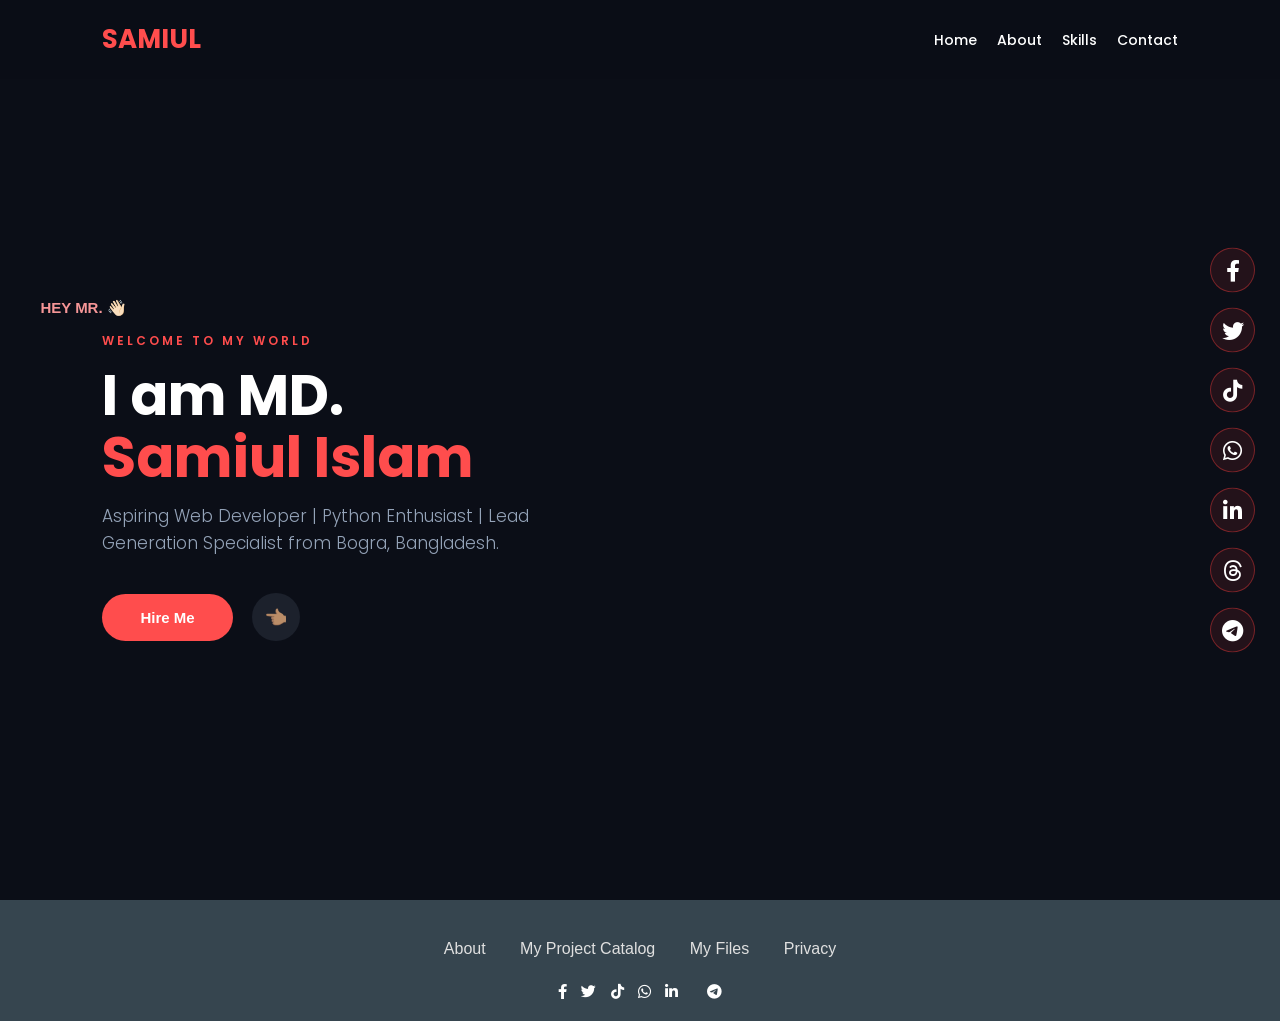
==== index.html @ 98237ec2 "My best portfolio Welcome to my portfolio" ====
<!DOCTYPE html>
<html lang="en">
<head>
    <meta charset="UTF-8">
    <meta name="viewport" content="width=device-width, initial-scale=1.0">
    <title>MD SAMIUL ISLAM | Developer & Lead Generation Specialist</title>

   <link rel="stylesheet" href="samiul.css">
   <link rel="stylesheet" href="https://cdnjs.cloudflare.com/ajax/libs/font-awesome/6.5.1/css/all.min.css">
   
    <link rel="stylesheet" href="https://cdnjs.cloudflare.com/ajax/libs/font-awesome/6.0.0/css/all.min.css">
    <link href="https://fonts.googleapis.com/css2?family=Poppins:wght@300;400;600;700&display=swap" rel="stylesheet">
    </head>
<body>

    <header>                   
        <div class="logo">SAMIUL</div>
        <div id="hamburger-icon" style="cursor: pointer; font-size: 25px; color: #ff4d4d;">
   ☰
  
</div>

<nav class="navbar" id="myNavbar">
    <ul class="nav-links">
        <li><a href="#" onclick="closeAll()">Home</a></li>
        <li><a onclick="openSection('about')">About</a></li>
        <li><a onclick="openSection('skills')">Skills</a></li>
        <li><a onclick="openSection('contact')">Contact</a></li>
    </ul>
</nav>
    </header>         

        <section id="home" class="hero">
        <div class="hero-content">
            <div class="social-icons">
          
            </div>
            <div class="hey-s">
               <button class="hey"> HEY MR. 👋🏻</button>                        
            </div>
            
            <div class="social-box">
    <a href="https://www.facebook.com/md.samiul.islam.184780" target="_blank" rel="noopener noreferrer"><i class="fab fa-facebook-f"></i></a>
    <a href="https://x.com/samiul50457" target="_blank" rel="noopener noreferrer"><i class="fab fa-twitter"></i></a>
    <a href="https://www.tiktok.com/@mdsamiulislam1868?_r=1&_t=ZS-957R9foD6VF" target="_blank" rel="noopener noreferrer"><i class="fab fa-tiktok"></i></a>
    <a href="https://wa.me/message/NJTA2TTK7U75C1" target="_blank" rel="noopener noreferrer"><i class="fab fa-whatsapp"></i></a>
    <a href="https://www.linkedin.com/in/md-samiul-islam-617473391" target="_blank" rel="noopener noreferrer"><i class="fab fa-linkedin-in"></i></a>
    <a href="https://www.threads.com/@_samiul_islam_1" target="_blank" rel="noopener noreferrer"><i class="fab fa-threads"></i></a>
    <a href="https://t.me/samiul0978" target="_blank" rel="noopener noreferrer"><i class="fab fa-telegram-plane"></i></a>
            </div>

            
            
            
            
         
            <span style="color:var(--accent); text-transform:uppercase; letter-spacing:3px; font-size:12px; font-weight:600; display:block; margin-bottom:15px;">Welcome to my world</span>
            <h1>I am MD. <br><span>Samiul Islam</span></h1>
            <p class="desc">Aspiring Web Developer | Python Enthusiast | Lead Generation Specialist from Bogra, Bangladesh.</p>
            <div class="btn-group">
                <button class="btn-primary" onclick="openSection('contact')">Hire Me</button>
                               <a href="#" style="width:48px; height:48px; background:#1c212c; border-radius:50%; display:inline-flex; align-items:center; justify-content:center; color:var(--accent); text-decoration:none; font-size:18px; transition:0.3s; margin-left:15px;">👈🏽</a>
            </div>
        </div>
        </section>

    <div id="about" class="overlay-section">
        <span class="close-btn" onclick="closeAll()">&times;</span>
        <div class="overlay-content">
            <h2 style="color:var(--accent); font-size:32px; margin-bottom:20px;">About Me</h2>
            <p style="line-height:1.8; color:#cbd5e1; font-weight:300;">I am a science student from Bogra, Bangladesh, with a deep passion for programming and web technologies. My journey involves mastering Python and building modern, efficient, and user-centric web experiences. In my free time, I find inspiration in literature, enjoy competitive gaming, and love the dynamic spirit of sports.</p>
        </div>
    </div>

    <div id="skills" class="overlay-section">
        <span class="close-btn" onclick="closeAll()">&times;</span>
        <div class="overlay-content">
            <h2 style="color:var(--accent); font-size:32px; margin-bottom:20px;">Skills & Expertise</h2>
            <div class="skill-list">
                <div class="skill-item">Python Programming</div>
                <div class="skill-item">Web Design (HTML/CSS)</div>
                <div class="skill-item">B2B Lead Generation</div>
                <div class="skill-item">Data Entry & Excel</div>
                <div class="skill-item">Graphic Design (Basic)</div>
                <div class="skill-item">Gaming (CSE)</div>
            </div>
            <h3 style="margin-top:30px; color:var(--accent); font-size:20px;">Hobbies:</h3>
            <p style="color:#94a3b8; font-weight:300;">Literature, Sports, Tech Researching.</p>
        </div>
    </div>

    <div id="contact" class="overlay-section">
        <span class="close-btn" onclick="closeAll()">&times;</span>
        <div class="overlay-content">
            <h2 style="color:var(--accent); font-size:32px; margin-bottom:20px;">Get In Touch</h2>
            <p style="font-size:18px;">📧<strong>Email:</strong> mdsamiulislam000000000@gmail.com</p>
            <p style="font-size:18px; margin:15px 0;">📞<strong>Phone:</strong> +8809638733360</p>
            <a href="https://wa.me/message/NJTA2TTK7U75C1" target="_blank" class="btn-primary" style="display:inline-block; margin-top:20px;">Chat on WhatsApp</a>
        </div>
    </div>
    <footer class="main-footer">
    <div class="footer-container">
        <div class="footer-menu">
            <a href="javascript:void(0)" onclick="openModal('aboutModal')">About</a>
            <a href="javascript:void(0)" onclick="openModal('projectModal')">My Project Catalog</a>
            <a href="javascript:void(0)" onclick="openModal('fileModal')">My Files</a>
            <a href="javascript:void(0)" onclick="openModal('privacyModal')">Privacy</a>
        </div>

        <div class="footer-social">
            <a href="https://www.facebook.com/md.samiul.islam.184780" target="_blank" rel="noopener noreferrer"><i class="fab fa-facebook-f"></i></a>
            <a href="https://x.com/samiul50457" target="_blank" rel="noopener noreferrer"><i class="fab fa-twitter"></i></a>
            <a href="https://www.tiktok.com/@mdsamiulislam1868?_r=1&_t=ZS-957R9foD6VF" target="_blank" rel="noopener noreferrer"><i class="fab fa-tiktok"></i></a>
            <a href="https://wa.me/message/NJTA2TTK7U75C1" target="_blank" rel="noopener noreferrer"><i class="fab fa-whatsapp"></i></a>
            <a href="https://www.linkedin.com/in/md-samiul-islam-617473391" target="_blank" rel="noopener noreferrer"><i class="fab fa-linkedin-in"></i></a>
            <a href="https://www.threads.com/@_samiul_islam_1" target="_blank" rel="noopener noreferrer"><i class="fab fa-threads-ant"></i></a>
            <a href="https://t.me/samiul0978" target="_blank" rel="noopener noreferrer"><i class="fab fa-telegram-plane"></i></a>
        </div>
    </div>
</footer>

<div id="aboutModal" class="modal">
    <div class="modal-content">
        <span class="close-btn" onclick="closeModal('aboutModal')">&times;</span>
        <h2>Personal Overview</h2>
        <p><strong>Name:</strong> Md. Samiul Islam</p>
        <p><strong>Location:</strong> Bogura, Bangladesh</p>
        <p><strong>Status:</strong> University Student (Freshman)</p>
        <p><strong>Passion:</strong> Computer Programming and Software Development</p>
        <hr>
        <h3>Educational Background</h3>
        <p>Completed HSC from TMSS Public School and College. Currently exploring academic depths in the tech field.</p>
        <h3>Technical Skills</h3>
        <p>Web Development (Responsive Interfaces), Python, and Logical Problem Solving.</p>
        <h3>Linguistic Proficiency</h3>
        <p>Bangla (Native), English (Professional), Hindi & Urdu (Fluent).</p>
    </div>
</div>

<div id="projectModal" class="modal">
    <div class="modal-content">
        <span class="close-btn" onclick="closeModal('projectModal')">&times;</span>
        <h2>My Project Catalog</h2>
        <ul>
            <li><a href="https://samiul-ui.github.io/1index.html/" target="_blank">Project 1: UI Design</a></li>
            <li><a href="https://samiul-ui.github.io/samiul2/" target="_blank">Project 2: Personal Portfolio</a></li>
        </ul>
    </div>
</div>

<div id="fileModal" class="modal">
    <div class="modal-content">
        <span class="close-btn" onclick="closeModal('fileModal')">&times;</span>
        <h2>My Files</h2>
        <div class="upload-section">
            <button class="add-pik-btn" onclick="document.getElementById('fileInput').click()">Add Pik</button>
            <input type="file" id="fileInput" accept="image/*" style="display:none" onchange="handleFileUpload(event)">
        </div>
        <div id="imageGallery" class="gallery-container"></div>
    </div>
</div>

<div id="privacyModal" class="modal">
    <div class="modal-content">
        <span class="close-btn" onclick="closeModal('privacyModal')">&times;</span>
        <h2>Privacy Policy</h2>
        <p>Effective Date: April 19, 2026</p>
        <p>I do not collect personal information unless voluntarily provided via contact forms or email. Information is strictly used for communication and potential collaboration. Data is protected using industry-standard practices.</p>
    </div>
</div>

    
    
    <script src="samiul.js"></script>
    </body>
</html>
---- samiul.css ----
/* ট্যাবলেট ও মোবাইলের জন্য (স্ক্রিন 768px এর কম) */
@media only screen and (max-width: 768px) {

    /* কন্টেইনারের প্রস্থ ফ্লেক্সিবল করুন */
    .container, .wrapper, main, section {
        width: 95% !important;
        padding: 10px !important;
        margin: 0 auto !important;
    }

    /* ছবিগুলো রেস্পন্সিভ করুন */
    img, iframe, video {
        max-width: 100% !important;
        height: auto !important;
    }

    /* মেনু বার সোজা করে দিন (হরিজনটাল থেকে ভার্টিকাল) */
    nav ul, .menu ul, .navbar ul {
        display: flex;
        flex-direction: column;
        text-align: center;
    }

    nav li, .menu li, .navbar li {
        width: 100%;
        margin: 5px 0;
    }

    /* ফন্ট সাইজ একটু ছোট করুন */
    body {
        font-size: 16px;
    }

    h1 { font-size: 24px; }
    h2 { font-size: 20px; }
    h3 { font-size: 18px; }

    /* বাটন ও লিংকে টাচের জন্য স্পেস দিন */
    button, .button, a.button, input[type="submit"] {
        padding: 12px 20px;
        display: inline-block;
        width: 100;
        text-align: center;
    }

    /* ফ্লেক্সবক্স বা গ্রিড থাকলে সেগুলো এক কলাম করুন */
    .row, .flex-container {
        flex-direction: column !important;
    }

    .col, .column {
        width: 100 !important;
        margin: 10px 0 !important;
    }
}







        /* --- CSS STYLES (ডিজাইন) --- */
        :root {
            --bg-color: #0b0e17; /* ডার্ক ব্যাকগ্রাউন্ড */
            --accent: #ff4d4d; /* হাইলাইট লাল রং */
            --text: #ffffff;
            --card-bg: #161a23;
        }

        * { margin: 0; padding: 0; box-sizing: border-box; }
        body { font-family: 'Poppins', sans-serif; background-color: var(--bg-color); color: var(--text); overflow-x: hidden; width: 100%; height: 100vh; }

        /* Navigation Menu - Fixed mobile hiding bug */
        header { 
            padding: 20px 8%; 
            display: flex; 
            justify-content: space-between; 
            align-items: center; 
            position: fixed; 
            width: 100%; 
            top: 0; 
            z-index: 100; 
            background: rgba(11, 14, 23, 0.9); 
        }
        .logo { font-size: 26px; font-weight: 700; color: var(--accent); text-transform: uppercase; }
        .nav-links { display: flex; gap: 20px; list-style: none; }
        .nav-links a { color: var(--text); text-decoration: none; font-size: 14px; font-weight: 500; transition: 0.3s; cursor: pointer; }
        .nav-links a:hover { color: var(--accent); }
        .yt-icon { font-size: 18px; color: #ff0000; }

        /* Hero Section - Fixed Seamless Integration and hiding bugs */
        .hero { 
            height: 100vh; 
            display: flex; 
            align-items: center; 
            padding: 0 8%; 
            /* Seamless integration logic */
            background: linear-gradient(to right, var(--bg-color) 40%, transparent), url('https://i.postimg.cc/d04wh7gC/IMG-20260330-174422.png');
            
            background-size: contain;
            background-position: right center;
            background-repeat: no-repeat;
            position: relative;
        }
        .hero-content { max-width: 600px; z-index: 2; }

        /* Larger Social Icons like Demo */
        .social-icons { display: flex; gap: 15px; margin-bottom: 25px; flex-wrap: wrap;}
        .social-icons a { 
            width: 50px; height: 50px; border: 1px solid rgba(255,255,255,0.3); 
            border-radius: 50%; display: flex; align-items: center; justify-content: center; 
            color: white; text-decoration: none; transition: 0.4s; font-size: 22px;
        }
        .social-icons a:hover { background: var(--accent); border-color: var(--accent); transform: translateY(-4px); }

        h1 { font-size: 56px; line-height: 1.1; margin-bottom: 15px; }
        h1 span { color: var(--accent); }
        .desc { font-size: 17px; color: #94a3b8; margin-bottom: 35px; line-height: 1.6; max-width: 500px; font-weight: 300; }

        /* Pop-up Styles for About, Skills, Contact */
        .overlay-section {
            position: fixed; top: 0; left: 0; width: 100%; height: 100%;
            background: rgba(11, 14, 23, 0.98);
            display: none; align-items: center; justify-content: center;
            z-index: 200; padding: 40px;
        }
        .overlay-content {
            background: #161a23; padding: 60px; border-radius: 25px;
            max-width: 800px; width: 90%; text-align: center;
            border: 1px solid rgba(255,77,77,0.2);
            /* New popup animation */
            transform: scale(0.7); opacity: 0;
            transition: 0.5s cubic-bezier(0.175, 0.885, 0.32, 1.275);
        }
        .overlay-section.active { display: flex; }
        .overlay-section.active .overlay-content { transform: scale(1); opacity: 1; }

        .close-btn { position: absolute; top: 30px; right: 40px; font-size: 35px; cursor: pointer; color: var(--accent); }

        .btn-primary { padding: 15px 38px; background: var(--accent); color: white; text-decoration: none; border-radius: 50px; font-weight: 600; font-size: 15px; cursor: pointer; border: none; }
        .btn-primary:hover { background: #e04141; box-shadow: 0 5px 15px rgba(255,77,77,0.3); }

        .skill-list { display: grid; grid-template-columns: 1fr 1fr; gap: 20px; text-align: left; margin-top: 30px; }
        .skill-item { background: #0b0e17; padding: 15px; border-radius: 10px; border-left: 4px solid var(--accent); }

        /* Responsive Settings - FIXED: Not hiding anything, just scaling */
        @media (max-width: 992px) {
            header { padding: 15px 5%; }
            .hero { padding: 0 5%; flex-direction: column; text-align: center; justify-content: center; background-position: center bottom; background-size: cover;}
            .hero-content { order: 2; margin-top: 20px; text-align: center; max-width: 100%; }
            .hero-image { order: 1; justify-content: center; margin-bottom: 20px;}
            h1 { font-size: 38px; margin: 0 auto 15px; }
            .desc { font-size: 15px; margin: 0 auto 30px; }
            .social-icons { justify-content: center; margin-bottom: 30px;}
            .btn-group { justify-content: center; }
            .skill-list { grid-template-columns: 1fr; }
            /* FIXED: Force showing menu and picture */
            .nav-links { display: flex; flex-wrap: wrap; justify-content: center; gap: 10px; font-size: 12px;}
            .nav-links a { font-size: 12px; }
            .hamburger-icon { display: none !important; } /* Hide the hamburger menu in favor of full buttons */
        }
        
        
        
        
        
        /* --- Sidebar Social Icons (সবুজ ঘরের জন্য) --- */
.social-box {
    position: fixed; /* স্ক্রিনের সাথে আটকে থাকবে */
    right: 25px; /* ডান পাশ থেকে দূরত্ব */
    top: 50%; /* উপর থেকে মাঝখানে নেওয়ার জন্য */
    transform: translateY(-50%); /* নিখুঁতভাবে মাঝখানে সেট করবে */
    display: flex;
    flex-direction: column; /* আইকনগুলোকে ওপর-নিচ (Vertical) করবে */
    gap: 15px; /* আইকনগুলোর মাঝখানের ফাঁকা জায়গা */
    z-index: 9999; /* যেন এটি সবসময় সবকিছুর উপরে থাকে */
}

.social-box a {
    text-decoration: none;
    color: #fff; /* আইকনের রঙ সাদা */
    font-size: 22px; /* আইকনের সাইজ */
    width: 45px;
    height: 45px;
    background: rgba(255, 62, 62, 0.1); /* হালকা লাল ব্যাকগ্রাউন্ড */
    border: 1px solid rgba(255, 62, 62, 0.4); /* লাল বর্ডার */
    border-radius: 50%; /* গোল করার জন্য */
    display: flex;
    align-items: center;
    justify-content: center;
    transition: all 0.3s ease; /* হোভার ইফেক্ট স্মুথ করার জন্য */
    
    /* এনিমেশন প্রপার্টি */
    opacity: 0; /* শুরুতে অদৃশ্য থাকবে */
    transform: translateX(50px); /* শুরুতে ডান দিকে সরে থাকবে */
    animation: slideInRight 0.6s ease forwards; /* এনিমেশন চালু */
}

/* হোভার করলে কেমন দেখাবে */
.social-box a:hover {
    background: #ff3e3e; /* হোভারে ব্যাকগ্রাউন্ড পুরো লাল হবে */
    color: #000; /* হোভারে আইকন কালো হবে */
    transform: scale(1.1); /* একটু বড় হবে */
    box-shadow: 0 0 15px rgba(255, 62, 62, 0.6); /* লাল আভা বা গ্লো */
}

/* --- এনিমেশন কী-ফ্রেম (ডান থেকে বামে আসার জন্য) --- */
@keyframes slideInRight {
    to {
        opacity: 1;
        transform: translateX(0); /* নিজের সঠিক জায়গায় ফিরে আসবে */
    }
}

/* আইকনগুলো একটার পর একটা ভেসে ওঠার জন্য Delay */
.social-box a:nth-child(1) { animation-delay: 0.1s; }
.social-box a:nth-child(2) { animation-delay: 0.2s; }
.social-box a:nth-child(3) { animation-delay: 0.3s; }
.social-box a:nth-child(4) { animation-delay: 0.4s; }
.social-box a:nth-child(5) { animation-delay: 0.5s; }
.social-box a:nth-child(6) { animation-delay: 0.6s; }
.social-box a:nth-child(7) { animation-delay: 0.7s; }


/* ১. বড় স্ক্রিনে বাটন লুকিয়ে রাখা (Desktop) */
@media screen and (min-width: 769px) {
    #hamburger-icon {
        display: none !important; /* বড় স্ক্রিনে বাটন পুরোপুরি উধাও */
    }
    .navbar {
        display: block !important; /* বড় স্ক্রিনে মেনু সব সময় দেখাবে */
    }
    .nav-links {
        display: flex; /* বড় স্ক্রিনে লিঙ্কগুলো পাশাপাশি থাকবে */
        gap: 20px;
    }
}

/* ২. ছোট স্ক্রিনে (Mobile) বাটন শো এবং মেনু কন্ট্রোল */
@media screen and (max-width: 768px) {
    #hamburger-icon {
        display: block !important; /* মোবাইলে শুধু বাটন দেখাবে */
        cursor: pointer;
        font-size: 30px;
        color: #ff4d4d;
    }

    .navbar {
        display: none; /* শুরুতে মেনু লুকানো থাকবে */
        position: absolute;
        top: 60px;
        right: 10px;
        background: #111;
        padding: 20px;
        border: 1px solid #ff4d4d;
    }

    /* যখন active ক্লাস থাকবে তখনই মেনু দেখাবে */
    .navbar.active {
        display: block !important;
    }

    .nav-links {
        display: flex;
        flex-direction: column; /* মোবাইলে ওপর-নিচে সাজানো */
        gap: 15px;
    }
}

/* মোবাইলের জন্য মিডিয়া কোয়ারি */
@media (max-width: 600px) {
  .overlay-content {
    width: 90%;        /* স্ক্রিনের দুই পাশে একটু খালি জায়গা রাখবে */
    max-height: 400px; /* বক্সের একটা নির্দিষ্ট উচ্চতা লক করে দিবে */
    overflow-y: auto;  /* লেখা বেশি হলে বক্সের ভেতরেই স্ক্রোল হবে */
    padding: 10;
    margin: auto;  
 position: ;
margin: 200px auto; /* মাঝখানে রাখার জন্য */
  padding-top: 10px;
border: 1px;
color: #fff; 
          }  
  }

.hey { background-color: rgba(0, 0, 0, 0.5) ; }

  .hey { padding: 15px 38px; background: white; color: #f69697; text-decoration: none; border-radius: 20px; font-weight: 600; font-size: 15px; cursor: pointer; border: none;background: transparent; }
        .hey:hover { background: #АЗААВЕ; box-shadow: 0 5px 15px rgba(255,77,77,0.3); }
    .hey  { transform: translateX(-100px);


}
.hey { border : 3px ; border-color:red;}






















/* Footer Styles */
.main-footer {
    background-color: #36454F;
    color: #ffffff;
    padding: 40px 0 20px 0;
    text-align: center;
    font-family: 'Arial', sans-serif;
}

.footer-menu {
    margin-bottom: 25px;
}

.footer-menu a {
    color: #e0e0e0;
    text-decoration: none;
    margin: 0 15px;
    font-size: 16px;
    transition: color 0.3s;
}

.footer-menu a:hover {
    color: #ff4d4d; /* Highlighting color */
}

.footer-social a {
    color: #ffffff;
    font-size: 15px; /* Smaller icon size */
    margin: 0 5px;
    transition: transform 0.3s;
    display: inline-block;
}

.footer-social a:hover {
    transform: translateY(-3px);
}

/* Modal Styles */
.modal {
    display: none; 
    position: fixed;
    z-index: 1000;
    left: 0;
    top: 0;
    width: 100%;
    height: 100%;
    background-color: rgba(0,0,0,0.8);
    backdrop-filter: blur(5px);
}

.modal-content {
    background-color: #1a1a1a;
    color: white;
    margin: 10% auto;
    padding: 30px;
    border: 1px solid #36454F;
    width: 80%;
    max-width: 600px;
    border-radius: 15px;
    position: relative;
    text-align: left;
    max-height: 80vh;
    overflow-y: auto;
}

.close-btn {
    position: absolute;
    right: 20px;
    top: 15px;
    font-size: 28px;
    cursor: pointer;
}

/* File Upload Styles */
.add-pik-btn {
    background-color: #ff4d4d;
    color: white;
    border: none;
    padding: 10px 20px;
    border-radius: 5px;
    cursor: pointer;
    margin-bottom: 20px;
}

.gallery-container {
    display: grid;
    grid-template-columns: repeat(auto-fill, minmax(100px, 1fr));
    gap: 10px;
}

.gallery-item {
    position: relative;
    width: 100px;
    height: 100px;
}

.gallery-item img {
    width: 100%;
    height: 100%;
    object-fit: cover;
    border-radius: 5px;
}

.del-btn {
    position: absolute;
    top: 2px;
    right: 2px;
    background: rgba(255,0,0,0.7);
    color: white;
    border: none;
    border-radius: 50%;
    cursor: pointer;
    font-size: 10px;
}
. { margin-top: 200px;}
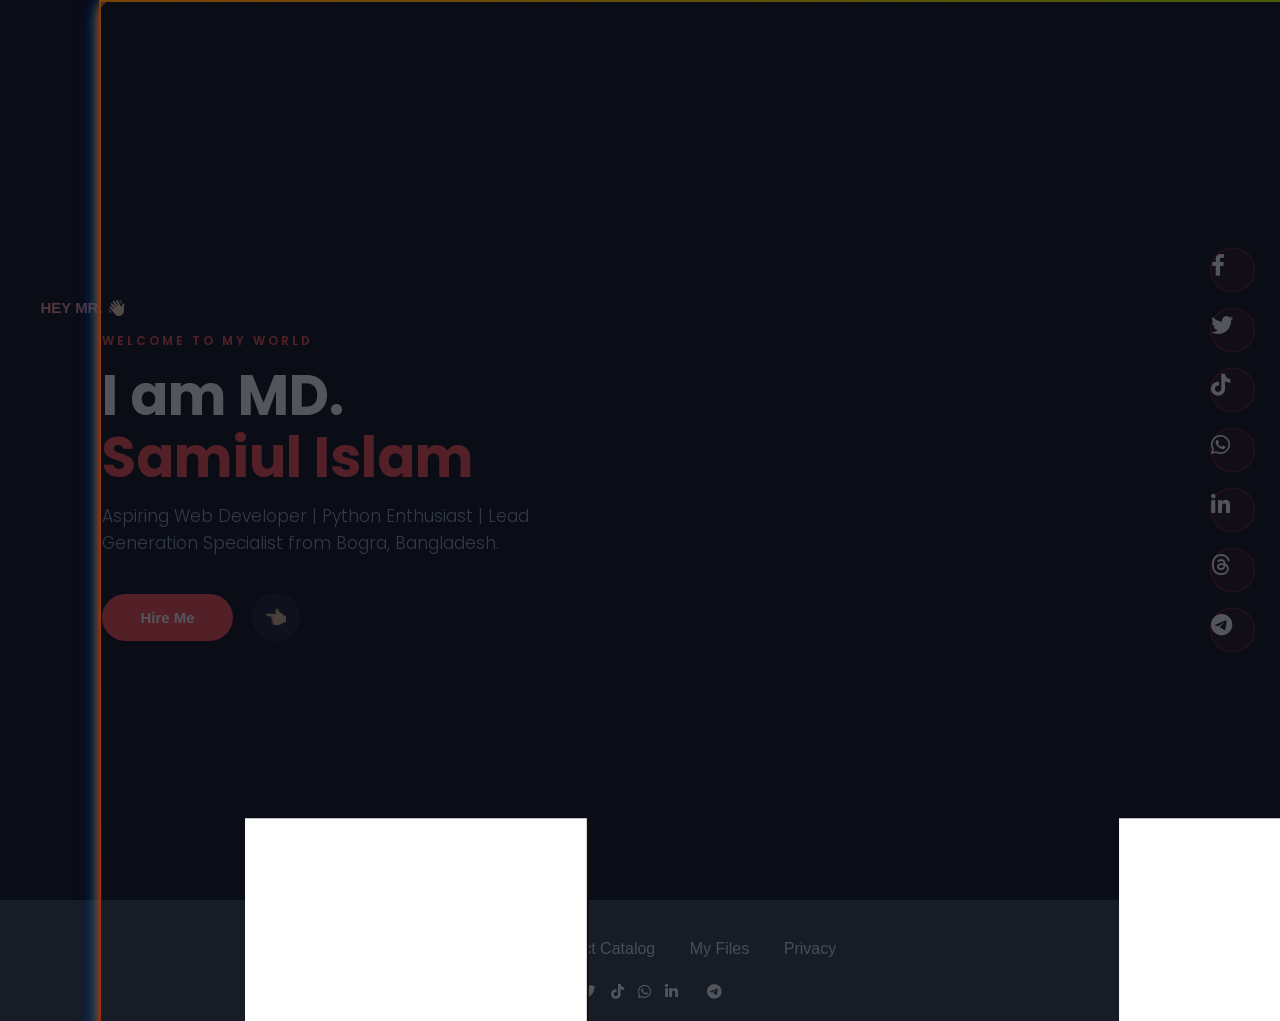
==== commit 16f146e9: "My Portfolio" ====
--- a/index.html
+++ b/index.html
@@ -2,6 +2,7 @@
 <html lang="en">
 <head>
     <meta charset="UTF-8">
+    <meta name="viewport" content="width=device-width, initial-scale=1.0, user-scalable=yes">
     <meta name="viewport" content="width=device-width, initial-scale=1.0">
     <title>MD SAMIUL ISLAM | Developer & Lead Generation Specialist</title>
 
@@ -20,15 +21,18 @@
   
 </div>
 
+
 <nav class="navbar" id="myNavbar">
     <ul class="nav-links">
+
         <li><a href="#" onclick="closeAll()">Home</a></li>
         <li><a onclick="openSection('about')">About</a></li>
         <li><a onclick="openSection('skills')">Skills</a></li>
         <li><a onclick="openSection('contact')">Contact</a></li>
     </ul>
-</nav>
+</nav>  
     </header>         
+    
 
         <section id="home" class="hero">
         <div class="hero-content">
@@ -58,8 +62,8 @@
             <h1>I am MD. <br><span>Samiul Islam</span></h1>
             <p class="desc">Aspiring Web Developer | Python Enthusiast | Lead Generation Specialist from Bogra, Bangladesh.</p>
             <div class="btn-group">
-                <button class="btn-primary" onclick="openSection('contact')">Hire Me</button>
-                               <a href="#" style="width:48px; height:48px; background:#1c212c; border-radius:50%; display:inline-flex; align-items:center; justify-content:center; color:var(--accent); text-decoration:none; font-size:18px; transition:0.3s; margin-left:15px;">👈🏽</a>
+                <button class="btn-primary" onclick="openSection('contact')"><div  class=" hire-me">Hire Me</div></button>
+                               <a href="#" style="width:48px; height:48px; background:#1c212c; border-radius:50%; display:inline-flex; align-items:center; justify-content:center; color:var(--accent); text-decoration:none; font-size:18px; transition:0.3s; margin-left:15px;">👈🏼</a>
             </div>
         </div>
         </section>
@@ -93,8 +97,8 @@
         <span class="close-btn" onclick="closeAll()">&times;</span>
         <div class="overlay-content">
             <h2 style="color:var(--accent); font-size:32px; margin-bottom:20px;">Get In Touch</h2>
-            <p style="font-size:18px;">📧<strong>Email:</strong> mdsamiulislam000000000@gmail.com</p>
-            <p style="font-size:18px; margin:15px 0;">📞<strong>Phone:</strong> +8809638733360</p>
+            <p style="font-size:18px;"><strong>Email:</strong> mdsamiulislam000000000@gmail.com</p>
+            <p style="font-size:18px; margin:15px 0;"><strong>Phone:</strong> +8809638733360</p>
             <a href="https://wa.me/message/NJTA2TTK7U75C1" target="_blank" class="btn-primary" style="display:inline-block; margin-top:20px;">Chat on WhatsApp</a>
         </div>
     </div>
--- a/samiul.css
+++ b/samiul.css
@@ -1,20 +1,21 @@
-/* ট্যাবলেট ও মোবাইলের জন্য (স্ক্রিন 768px এর কম) */
+
 @media only screen and (max-width: 768px) {
 
-    /* কন্টেইনারের প্রস্থ ফ্লেক্সিবল করুন */
+    
     .container, .wrapper, main, section {
         width: 95% !important;
         padding: 10px !important;
         margin: 0 auto !important;
     }
 
-    /* ছবিগুলো রেস্পন্সিভ করুন */
+    
     img, iframe, video {
         max-width: 100% !important;
         height: auto !important;
     }
-
-    /* মেনু বার সোজা করে দিন (হরিজনটাল থেকে ভার্টিকাল) */
+    
+
+    
     nav ul, .menu ul, .navbar ul {
         display: flex;
         flex-direction: column;
@@ -23,10 +24,10 @@
 
     nav li, .menu li, .navbar li {
         width: 100%;
-        margin: 5px 0;
-    }
-
-    /* ফন্ট সাইজ একটু ছোট করুন */
+        margin: 5px 0; font-size: 50px;
+    }
+
+
     body {
         font-size: 16px;
     }
@@ -35,7 +36,7 @@
     h2 { font-size: 20px; }
     h3 { font-size: 18px; }
 
-    /* বাটন ও লিংকে টাচের জন্য স্পেস দিন */
+ 
     button, .button, a.button, input[type="submit"] {
         padding: 12px 20px;
         display: inline-block;
@@ -43,7 +44,7 @@
         text-align: center;
     }
 
-    /* ফ্লেক্সবক্স বা গ্রিড থাকলে সেগুলো এক কলাম করুন */
+
     .row, .flex-container {
         flex-direction: column !important;
     }
@@ -60,52 +61,91 @@
 
 
 
-        /* --- CSS STYLES (ডিজাইন) --- */
+ 
         :root {
-            --bg-color: #0b0e17; /* ডার্ক ব্যাকগ্রাউন্ড */
-            --accent: #ff4d4d; /* হাইলাইট লাল রং */
+            --bg-color: #0b0e17; 
+            --accent: #ff4d4d; 
             --text: #ffffff;
             --card-bg: #161a23;
         }
 
         * { margin: 0; padding: 0; box-sizing: border-box; }
         body { font-family: 'Poppins', sans-serif; background-color: var(--bg-color); color: var(--text); overflow-x: hidden; width: 100%; height: 100vh; }
-
-        /* Navigation Menu - Fixed mobile hiding bug */
+        body::before {
+    content: "";
+    position: fixed;
+    top: 0;
+    left: 0;
+    width: 100%;
+    height: 100%;
+    z-index: -1;}
+
+
+       
         header { 
-            padding: 20px 8%; 
+            
             display: flex; 
             justify-content: space-between; 
             align-items: center; 
             position: fixed; 
-            width: 100%; 
-            top: 0; 
+            width: 100%;                    
             z-index: 100; 
-            background: rgba(11, 14, 23, 0.9); 
+            background: rgba(11, 14, 23, 0.7); ;
         }
         .logo { font-size: 26px; font-weight: 700; color: var(--accent); text-transform: uppercase; }
+
+  .navbar { background: ;
+  
+  border: 2px solid transparent;
+  border-image: linear-gradient(45deg, red, green, blue, cyan, magenta, yellow) 1;
+  border-image-slice: 1;
+  box-shadow: 0 0 10px rgba(255,0,0,0.9), 0 0 15px rgba(0,255,0,0.7), 0 0 20px rgba(0,0,255,0.8);
+  border-radius: 15px;
+  
+  padding: 20px;
+} 
+
         .nav-links { display: flex; gap: 20px; list-style: none; }
-        .nav-links a { color: var(--text); text-decoration: none; font-size: 14px; font-weight: 500; transition: 0.3s; cursor: pointer; }
+        .nav-links a { color: white; text-decoration: none; font-size: 50px; font-weight: 500; transition: 1.3s; cursor: pointer; · border-left:100px;}
+        .nav-links a {
+        	
+  font-size: 2000px;
+  font-weight: bold;
+ 
+  
+  text-shadow: 
+  1px 1px 0px #111,
+  2px 2px 0px  #111; 
+}
         .nav-links a:hover { color: var(--accent); }
         .yt-icon { font-size: 18px; color: #ff0000; }
 
-        /* Hero Section - Fixed Seamless Integration and hiding bugs */
-        .hero { 
-            height: 100vh; 
-            display: flex; 
-            align-items: center; 
-            padding: 0 8%; 
-            /* Seamless integration logic */
-            background: linear-gradient(to right, var(--bg-color) 40%, transparent), url('https://i.postimg.cc/d04wh7gC/IMG-20260330-174422.png');
-            
-            background-size: contain;
-            background-position: right center;
-            background-repeat: no-repeat;
-            position: relative;
-        }
-        .hero-content { max-width: 600px; z-index: 2; }
-
-        /* Larger Social Icons like Demo */
+        
+.hero {
+    height: 100vh;
+    display: flex;
+    align-items: center;
+    padding: 0 8%;
+    position: relative;
+
+  
+    background: linear-gradient(to right, var(--bg-color) 40%, transparent),
+                url('https://i.postimg.cc/d04wh7gC/IMG-20260330-174422.png');
+
+    background-attachment: fixed;   
+    background-position: right center;
+    background-size: contain;
+    background-repeat: no-repeat;
+
+}
+
+.hero-content {
+    max-width: 600px;
+    z-index: 2;
+    position: relative;
+}
+
+    
         .social-icons { display: flex; gap: 15px; margin-bottom: 25px; flex-wrap: wrap;}
         .social-icons a { 
             width: 50px; height: 50px; border: 1px solid rgba(255,255,255,0.3); 
@@ -118,7 +158,7 @@
         h1 span { color: var(--accent); }
         .desc { font-size: 17px; color: #94a3b8; margin-bottom: 35px; line-height: 1.6; max-width: 500px; font-weight: 300; }
 
-        /* Pop-up Styles for About, Skills, Contact */
+   
         .overlay-section {
             position: fixed; top: 0; left: 0; width: 100%; height: 100%;
             background: rgba(11, 14, 23, 0.98);
@@ -144,7 +184,7 @@
         .skill-list { display: grid; grid-template-columns: 1fr 1fr; gap: 20px; text-align: left; margin-top: 30px; }
         .skill-item { background: #0b0e17; padding: 15px; border-radius: 10px; border-left: 4px solid var(--accent); }
 
-        /* Responsive Settings - FIXED: Not hiding anything, just scaling */
+   
         @media (max-width: 992px) {
             header { padding: 15px 5%; }
             .hero { padding: 0 5%; flex-direction: column; text-align: center; justify-content: center; background-position: center bottom; background-size: cover;}
@@ -155,129 +195,147 @@
             .social-icons { justify-content: center; margin-bottom: 30px;}
             .btn-group { justify-content: center; }
             .skill-list { grid-template-columns: 1fr; }
-            /* FIXED: Force showing menu and picture */
+      
             .nav-links { display: flex; flex-wrap: wrap; justify-content: center; gap: 10px; font-size: 12px;}
             .nav-links a { font-size: 12px; }
-            .hamburger-icon { display: none !important; } /* Hide the hamburger menu in favor of full buttons */
-        }
-        
-        
-        
-        
-        
-        /* --- Sidebar Social Icons (সবুজ ঘরের জন্য) --- */
+            .hamburger-icon { display: none !important; } 
+        }
+        
+        
+        
+        
+        
+   
 .social-box {
-    position: fixed; /* স্ক্রিনের সাথে আটকে থাকবে */
-    right: 25px; /* ডান পাশ থেকে দূরত্ব */
-    top: 50%; /* উপর থেকে মাঝখানে নেওয়ার জন্য */
-    transform: translateY(-50%); /* নিখুঁতভাবে মাঝখানে সেট করবে */
+    position: fixed; 
+    right: 25px; 
+    top: 50%; 
+    transform: translateY(-50%); 
     display: flex;
-    flex-direction: column; /* আইকনগুলোকে ওপর-নিচ (Vertical) করবে */
-    gap: 15px; /* আইকনগুলোর মাঝখানের ফাঁকা জায়গা */
-    z-index: 9999; /* যেন এটি সবসময় সবকিছুর উপরে থাকে */
+    flex-direction: column;
+    gap: 15px; 
+    z-index: 9999; 
 }
 
 .social-box a {
     text-decoration: none;
-    color: #fff; /* আইকনের রঙ সাদা */
-    font-size: 22px; /* আইকনের সাইজ */
+    color: #fff; 
+    font-size: 22px; 
     width: 45px;
     height: 45px;
-    background: rgba(255, 62, 62, 0.1); /* হালকা লাল ব্যাকগ্রাউন্ড */
-    border: 1px solid rgba(255, 62, 62, 0.4); /* লাল বর্ডার */
-    border-radius: 50%; /* গোল করার জন্য */
+    background: rgba(255, 62, 62, 0.1); 
+    border: 1px solid rgba(255, 62, 62, 0.4); 
+    border-radius: 50%; 
     display: flex;
     align-items: center;
     justify-content: center;
-    transition: all 0.3s ease; /* হোভার ইফেক্ট স্মুথ করার জন্য */
-    
-    /* এনিমেশন প্রপার্টি */
-    opacity: 0; /* শুরুতে অদৃশ্য থাকবে */
-    transform: translateX(50px); /* শুরুতে ডান দিকে সরে থাকবে */
-    animation: slideInRight 0.6s ease forwards; /* এনিমেশন চালু */
-}
-
-/* হোভার করলে কেমন দেখাবে */
+    transition: all 0.3s ease; 
+    
+    
+    opacity: 0; 
+    transform: translateX(50px); 
+    animation: slideInRight 0.6s ease forwards; 
+}
+
+
 .social-box a:hover {
-    background: #ff3e3e; /* হোভারে ব্যাকগ্রাউন্ড পুরো লাল হবে */
-    color: #000; /* হোভারে আইকন কালো হবে */
-    transform: scale(1.1); /* একটু বড় হবে */
-    box-shadow: 0 0 15px rgba(255, 62, 62, 0.6); /* লাল আভা বা গ্লো */
-}
-
-/* --- এনিমেশন কী-ফ্রেম (ডান থেকে বামে আসার জন্য) --- */
+    background: #ff3e3e; 
+    color: #000; 
+    transform: scale(1.1); 
+    box-shadow: 0 0 15px rgba(255, 62, 62, 0.6); 
+}
+
+
+.social-box a {
+  display: none; 
+}
+
+
+@media (min-width: 769px) {
+  .social-box a {
+    display: inline-block; /* বা block, flex অনুযায়ী */
+    opacity: 0;
+    transform: translateX(50px);
+    animation: slideInRight 0.5s forwards;
+  }
+  
+  .social-box a:nth-child(1) { animation-delay: 0.1s; }
+  .social-box a:nth-child(2) { animation-delay: 0.2s; }
+  .social-box a:nth-child(3) { animation-delay: 0.3s; }
+  .social-box a:nth-child(4) { animation-delay: 0.4s; }
+  .social-box a:nth-child(5) { animation-delay: 0.5s; }
+  .social-box a:nth-child(6) { animation-delay: 0.6s; }
+  .social-box a:nth-child(7) { animation-delay: 0.7s; }
+}
+
 @keyframes slideInRight {
-    to {
-        opacity: 1;
-        transform: translateX(0); /* নিজের সঠিক জায়গায় ফিরে আসবে */
-    }
-}
-
-/* আইকনগুলো একটার পর একটা ভেসে ওঠার জন্য Delay */
-.social-box a:nth-child(1) { animation-delay: 0.1s; }
-.social-box a:nth-child(2) { animation-delay: 0.2s; }
-.social-box a:nth-child(3) { animation-delay: 0.3s; }
-.social-box a:nth-child(4) { animation-delay: 0.4s; }
-.social-box a:nth-child(5) { animation-delay: 0.5s; }
-.social-box a:nth-child(6) { animation-delay: 0.6s; }
-.social-box a:nth-child(7) { animation-delay: 0.7s; }
-
-
-/* ১. বড় স্ক্রিনে বাটন লুকিয়ে রাখা (Desktop) */
+  to {
+    opacity: 1;
+    transform: translateX(0);
+  }
+}
+
 @media screen and (min-width: 769px) {
     #hamburger-icon {
-        display: none !important; /* বড় স্ক্রিনে বাটন পুরোপুরি উধাও */
+        display: none !important; 
     }
     .navbar {
-        display: block !important; /* বড় স্ক্রিনে মেনু সব সময় দেখাবে */
+        display: block !important; 
     }
     .nav-links {
-        display: flex; /* বড় স্ক্রিনে লিঙ্কগুলো পাশাপাশি থাকবে */
-        gap: 20px;
-    }
-}
-
-/* ২. ছোট স্ক্রিনে (Mobile) বাটন শো এবং মেনু কন্ট্রোল */
+        display: flex; 
+        gap: 40px;
+        
+    }
+}
+
 @media screen and (max-width: 768px) {
     #hamburger-icon {
-        display: block !important; /* মোবাইলে শুধু বাটন দেখাবে */
+        display: block !important;  
         cursor: pointer;
-        font-size: 30px;
-        color: #ff4d4d;
+       
     }
 
     .navbar {
-        display: none; /* শুরুতে মেনু লুকানো থাকবে */
+        display: none;
         position: absolute;
         top: 60px;
-        right: 10px;
-        background: #111;
+        right: 1px;
+        background: #b4b4b3;
         padding: 20px;
-        border: 1px solid #ff4d4d;
-    }
-
-    /* যখন active ক্লাস থাকবে তখনই মেনু দেখাবে */
+        border: 1px solid #ff4d4d; · border-left-width: 50px;
+    }
+    
+    .navbar {
+  transform: translateX(0);
+  transition: transform 0.3s ease-in-out;
+}
+.navbar.hide {
+  transform: translateX(100%); 
+}
+
     .navbar.active {
         display: block !important;
     }
 
     .nav-links {
         display: flex;
-        flex-direction: column; /* মোবাইলে ওপর-নিচে সাজানো */
+        flex-direction: column; 
         gap: 15px;
-    }
-}
-
-/* মোবাইলের জন্য মিডিয়া কোয়ারি */
+       
+    }
+}
+
+
 @media (max-width: 600px) {
   .overlay-content {
-    width: 90%;        /* স্ক্রিনের দুই পাশে একটু খালি জায়গা রাখবে */
-    max-height: 400px; /* বক্সের একটা নির্দিষ্ট উচ্চতা লক করে দিবে */
-    overflow-y: auto;  /* লেখা বেশি হলে বক্সের ভেতরেই স্ক্রোল হবে */
+    width: 90%;        
+    max-height: 400px;
+    overflow-y: auto;  
     padding: 10;
     margin: auto;  
  position: ;
-margin: 200px auto; /* মাঝখানে রাখার জন্য */
+margin: 200px auto; 
   padding-top: 10px;
 border: 1px;
 color: #fff; 
@@ -290,32 +348,24 @@
         .hey:hover { background: #АЗААВЕ; box-shadow: 0 5px 15px rgba(255,77,77,0.3); }
     .hey  { transform: translateX(-100px);
 
-
 }
 .hey { border : 3px ; border-color:red;}
 
-
-
-
-
-
-
-
-
-
-
-
-
-
-
-
-
-
-
-
-
-
-/* Footer Styles */
+.btn-primary {
+  animation: popHint 1s infinite;
+}
+
+@keyframes popHint {
+  0%, 100% {
+    transform: scale(1);
+    box-shadow: 0 0 0 0 rgba(0, 123, 255, 0.4);
+  }
+  80% {
+    transform: scale(1.03);
+    box-shadow: 0 0 0 8px rgba(0, 123, 255, 0);
+  }
+}
+
 .main-footer {
     background-color: #36454F;
     color: #ffffff;
@@ -337,12 +387,12 @@
 }
 
 .footer-menu a:hover {
-    color: #ff4d4d; /* Highlighting color */
+    color: #ff4d4d; 
 }
 
 .footer-social a {
     color: #ffffff;
-    font-size: 15px; /* Smaller icon size */
+    font-size: 15px; 
     margin: 0 5px;
     transition: transform 0.3s;
     display: inline-block;
@@ -352,7 +402,7 @@
     transform: translateY(-3px);
 }
 
-/* Modal Styles */
+
 .modal {
     display: none; 
     position: fixed;
@@ -388,7 +438,7 @@
     cursor: pointer;
 }
 
-/* File Upload Styles */
+
 .add-pik-btn {
     background-color: #ff4d4d;
     color: white;
@@ -427,6 +477,13 @@
     border: none;
     border-radius: 50%;
     cursor: pointer;
-    font-size: 10px;
-}
-. { margin-top: 200px;}+    ttt-size: 10px;
+}
+. { margin-top: 200px;}
+
+
+
+
+
+
+
